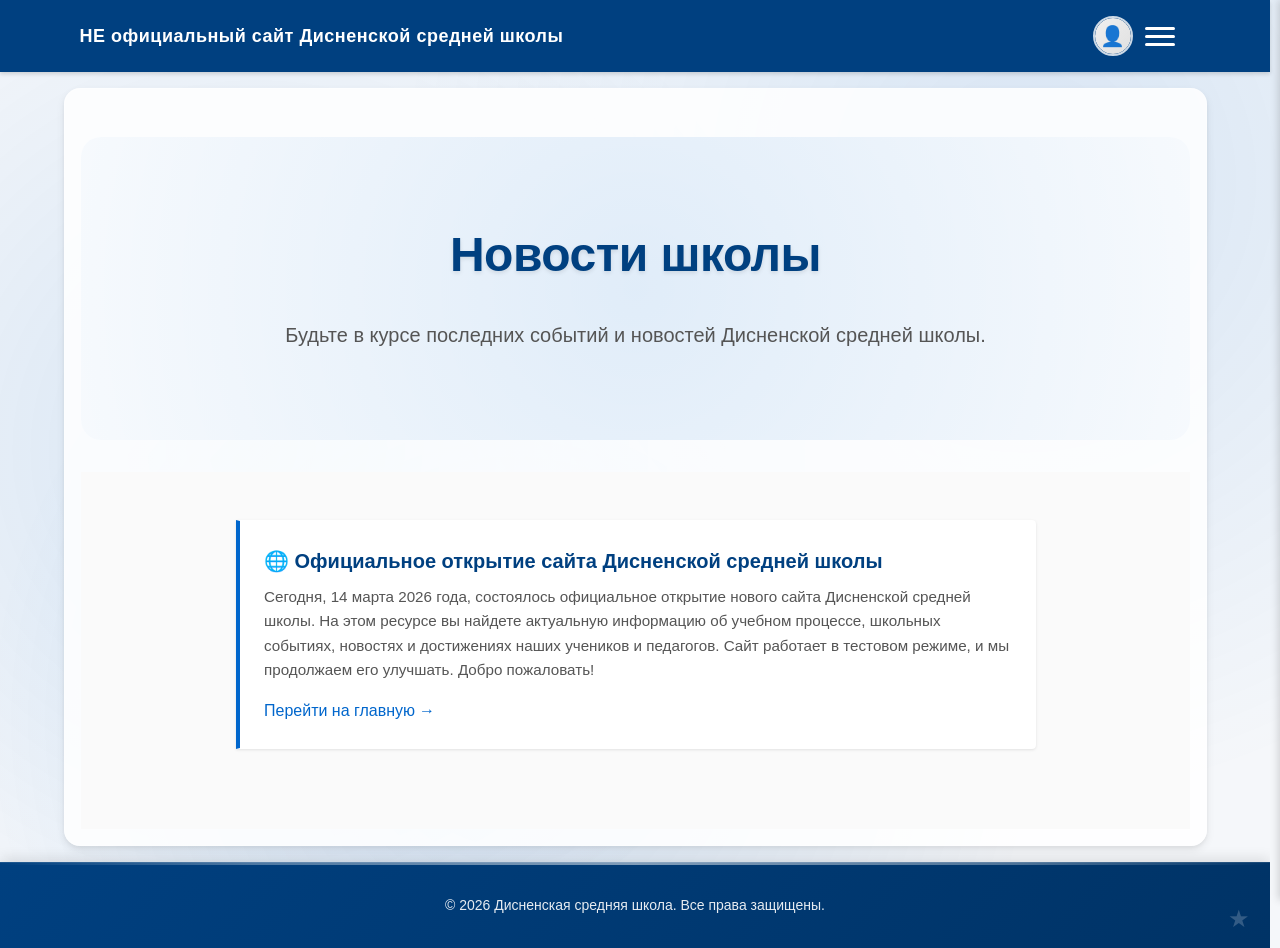
==== news.html @ 84b4fafd "Add files via upload" ====
<!DOCTYPE html>
<html lang="ru">
<head>
    <meta charset="UTF-8">
    <meta name="viewport" content="width=device-width, initial-scale=1.0">
    <title>Новости - Дисненская СШ</title>
    <link rel="stylesheet" href="style.css">
    <script>
        // Применяем тему сразу, без моргания
        (function() {
            const savedTheme = localStorage.getItem('theme') || 'light';
            if (savedTheme === 'dark') {
                document.documentElement.classList.add('dark');
            }
        })();
    </script>
</head>
<body>
    <!-- ---------- Верхняя панель ---------- -->
    <header class="top-bar">
        <div class="container">
            <span class="site-title">НЕ официальный сайт Дисненской средней школы</span>
            <div class="top-bar-right">
                <a href="profile.html" class="top-bar-avatar" id="top-bar-avatar" title="Мой профиль">
                    <div class="avatar-small" id="top-bar-avatar-img"></div>
                </a>
                <button id="menu-toggle" class="menu-toggle" aria-label="Открыть меню">
                    <span class="hamburger-line"></span>
                    <span class="hamburger-line"></span>
                    <span class="hamburger-line"></span>
                </button>
            </div>
        </div>
    </header>

    <!-- ---------- Выдвижная панель (сайдбар) ---------- -->
    <aside id="drawer" class="drawer">
        <button class="drawer-close" id="drawer-close" aria-label="Закрыть меню">&times;</button>
        <nav class="drawer-nav">
            <a href="index.html" class="drawer-link">Главная</a>
            <a href="forum.html" class="drawer-link">Форум</a>
            <a href="pride.html" class="drawer-link">Гордость</a>
            <a href="news.html" class="drawer-link">Новости</a>
            <a href="profile.html" class="drawer-link">Профиль</a>
        </nav>
        <div class="drawer-footer">
            <button id="theme-toggle-drawer" class="theme-toggle" aria-label="Переключить тему">
                <span class="theme-icon">☾</span>
            </button>
        </div>
    </aside>

    <!-- ---------- Основное содержимое ---------- -->
    <main class="container">
        <section class="hero">
            <h1>Новости школы</h1>
            <p>Будьте в курсе последних событий и новостей Дисненской средней школы.</p>
        </section>

        <section class="news">
            <div class="news-list">
                <article class="news-item">
                    <h3>🌐 Официальное открытие сайта Дисненской средней школы</h3>
                    <p>Сегодня, 14 марта 2026 года, состоялось официальное открытие нового сайта Дисненской средней школы. На этом ресурсе вы найдете актуальную информацию об учебном процессе, школьных событиях, новостях и достижениях наших учеников и педагогов. Сайт работает в тестовом режиме, и мы продолжаем его улучшать. Добро пожаловать!</p>
                    <a href="index.html" class="btn-link">Перейти на главную</a>
                </article>
            </div>
        </section>
    </main>

    <!-- ---------- Подвал ---------- -->
    <footer class="site-footer">
        <div class="container">
            <p>&copy; 2026 Дисненская средняя школа. Все права защищены.</p>
        </div>
    </footer>

    <script src="script.js"></script>
</body>
</html>
---- style.css ----
/* ==== Общий сброс и базовые стили ==== */
*,
*::before,
*::after {
    box-sizing: border-box;
    margin: 0;
    padding: 0;
}

html {
    font-size: 16px; /* 1rem = 16px */
    overflow-y: scroll;
    scrollbar-gutter: stable;
    background: #f5f7fa;
    color: #333;
    transition: background 0.4s ease, color 0.4s ease;
    scroll-behavior: smooth;
}

html.dark {
    background: #0f0f1e;
}

body {
    font-family: -apple-system, BlinkMacSystemFont, 'Segoe UI', Roboto, Oxygen, Ubuntu, sans-serif;
    line-height: 1.6;
    display: flex;
    flex-direction: column;
    min-height: 100vh;
    position: relative;
}

/* Анимированный фон с частицами (декоративный) */
body::before {
    content: '';
    position: fixed;
    top: 0;
    left: 0;
    width: 100%;
    height: 100%;
    background-image:
        radial-gradient(circle at 20% 50%, rgba(0, 102, 204, 0.12) 0%, transparent 50%),
        radial-gradient(circle at 80% 20%, rgba(0, 102, 204, 0.12) 0%, transparent 50%),
        radial-gradient(circle at 40% 80%, rgba(0, 102, 204, 0.12) 0%, transparent 50%);
    pointer-events: none;
    z-index: -1;
}

html.dark body::before {
    background-image:
        radial-gradient(circle at 20% 50%, rgba(77, 166, 255, 0.08) 0%, transparent 50%),
        radial-gradient(circle at 80% 20%, rgba(77, 166, 255, 0.08) 0%, transparent 50%),
        radial-gradient(circle at 40% 80%, rgba(77, 166, 255, 0.08) 0%, transparent 50%);
}

main.container {
    flex: 1;
}

/* ==== Контейнер для центрирования ==== */
.container {
    width: 90%;
    max-width: 1200px;
    margin: 0 auto;
    padding: 0 1rem;
}

/* Основной контейнер страницы */
main.container {
    background: rgba(255, 255, 255, 0.85);
    padding: 1rem;
    border-radius: 16px;
    margin: 1rem auto;
    box-shadow:
        0 2px 4px rgba(0, 0, 0, 0.05),
        0 4px 8px rgba(0, 0, 0, 0.08);
    transition: box-shadow 0.2s ease;
    border: 1px solid rgba(255, 255, 255, 0.2);
    will-change: transform;
    contain: layout style;
}

html.dark main.container {
    background: rgba(42, 42, 42, 0.85);
    box-shadow:
        0 2px 4px rgba(0, 0, 0, 0.2),
        0 4px 8px rgba(0, 0, 0, 0.3);
    border: 1px solid rgba(255, 255, 255, 0.05);
}

main.container:hover {
    box-shadow:
        0 4px 6px rgba(0, 0, 0, 0.08),
        0 8px 16px rgba(0, 0, 0, 0.1);
}

html.dark main.container:hover {
    box-shadow:
        0 4px 6px rgba(0, 0, 0, 0.3),
        0 8px 16px rgba(0, 0, 0, 0.4);
}

/* ==== Верхняя панель ==== */
.top-bar {
    background: linear-gradient(135deg, #004080, #004080); /* Темно‑синий градиент */
    color: #fff;
    padding: 1rem 0;
    box-shadow: 0 2px 4px rgba(0,0,0,0.15);
    position: sticky;
    top: 0;
    z-index: 1000;
}

/* Top bar stays the same in dark mode */
.dark .top-bar {
    background: linear-gradient(135deg, #004080, #004080);
}

.top-bar .container {
    display: flex;
    align-items: center;
    justify-content: space-between;
}

.site-title {
    font-size: 1.125rem; /* 18px */
    font-weight: 600;
    letter-spacing: 0.5px;
    transition: color 0.4s ease;
}

.top-bar-right {
    display: flex;
    align-items: center;
    gap: 0.75rem;
}

.top-bar-avatar {
    display: block;
    width: 40px;
    height: 40px;
    border-radius: 50%;
    overflow: hidden;
    border: 2px solid rgba(255, 255, 255, 0.8);
    transition: transform 0.2s ease, box-shadow 0.2s ease;
    cursor: pointer;
    text-decoration: none;
}

.top-bar-avatar:hover {
    transform: scale(1.05);
    box-shadow: 0 2px 8px rgba(0, 0, 0, 0.2);
}

.avatar-small {
    width: 100%;
    height: 100%;
    display: flex;
    align-items: center;
    justify-content: center;
    background: rgba(255, 255, 255, 0.9);
    border-radius: 50%;
    overflow: hidden;
}

.avatar-small img {
    width: 100%;
    height: 100%;
    object-fit: cover;
}

.avatar-small .no-avatar {
    width: 100%;
    height: 100%;
    display: flex;
    align-items: center;
    justify-content: center;
    background: linear-gradient(135deg, #f0f0f0, #e0e0e0);
    color: #666;
    font-size: 1.25rem;
    font-weight: 300;
}

html.dark .top-bar-avatar {
    border-color: rgba(255, 255, 255, 0.6);
}

html.dark .avatar-small {
    background: rgba(60, 60, 60, 0.9);
}

html.dark .avatar-small .no-avatar {
    background: linear-gradient(135deg, #3a3a3a, #2a2a2a);
    color: #aaa;
}

/* ==== Кнопка-гамбургер для открытия меню ==== */
.menu-toggle {
    display: flex;
    flex-direction: column;
    justify-content: space-around;
    width: 30px;
    height: 24px;
    background: transparent;
    border: none;
    cursor: pointer;
    padding: 0;
    z-index: 1001;
    margin-right: 1rem;
}

.hamburger-line {
    width: 100%;
    height: 3px;
    background-color: #fff;
    border-radius: 2px;
    transition: background-color 0.2s ease;
}

/* Убрана анимация превращения гамбургера в крестик */

/* ==== Выдвижная панель (сайдбар) ==== */
.drawer {
    position: fixed;
    top: 0;
    right: -280px; /* Скрыта за экраном */
    width: 280px;
    height: 100vh;
    background: #fff;
    box-shadow: -2px 0 8px rgba(0, 0, 0, 0.15);
    z-index: 2000;
    transition: right 0.3s ease-in-out;
    padding-top: 60px; /* Отступ от верхней панели */
    display: flex;
    flex-direction: column;
}

.drawer.open {
    right: 0; /* Показываем панель */
}

/* Кнопка закрытия сайдбара */
.drawer-close {
    position: absolute;
    top: 1rem;
    right: 1rem;
    left: auto;
    background: none;
    border: none;
    font-size: 1.5rem;
    color: #666;
    cursor: pointer;
    width: 36px;
    height: 36px;
    display: flex;
    align-items: center;
    justify-content: center;
    border-radius: 50%;
    transition: background-color 0.2s ease, color 0.2s ease;
    z-index: 10;
}

.drawer-close:hover {
    background-color: #f0f0f0;
    color: #333;
}

html.dark .drawer-close {
    color: #aaa;
}

html.dark .drawer-close:hover {
    background-color: #333;
    color: #fff;
}

/* Темная тема для панели */
html.dark .drawer {
    background: #2a2a2a;
    box-shadow: -2px 0 8px rgba(0, 0, 0, 0.4);
}

.drawer-nav {
    display: flex;
    flex-direction: column;
    padding: 1rem 0;
    flex: 1; /* Занимает доступное пространство */
}

.drawer-footer {
    padding: 1rem 1.5rem;
    border-top: 1px solid #eee;
    display: flex;
    justify-content: center;
}

html.dark .drawer-footer {
    border-top-color: #3a3a3a;
}

.drawer-link {
    display: block;
    padding: 1rem 1.5rem;
    color: #004080;
    text-decoration: none;
    font-size: 1.125rem;
    font-weight: 500;
    transition: background-color 0.2s ease;
    border-left: 4px solid transparent;
}

html.dark .drawer-link {
    color: #e0e0e0;
}

.drawer-link:hover {
    background-color: #f0f0f0;
    border-left-color: #0066cc;
}

html.dark .drawer-link {
    color: #e0e0e0;
}

html.dark .drawer-link:hover {
    background-color: #333;
}

/* Затемнение фона при открытом меню */
.drawer-overlay {
    position: fixed;
    top: 0;
    left: 0;
    width: 100%;
    height: 100%;
    background: rgba(0, 0, 0, 0.5);
    z-index: 1500;
    opacity: 0;
    visibility: hidden;
    transition: opacity 0.3s ease, visibility 0.3s ease;
}

.drawer-overlay.active {
    opacity: 1;
    visibility: visible;
}

/* ==== Кнопка переключения темы ==== */
.theme-toggle {
    border-radius: 50%;
    width: 40px;
    height: 40px;
    display: flex;
    align-items: center;
    justify-content: center;
    cursor: pointer;
    transition: transform 0.2s ease;
    padding: 0;
    font-size: 18px;
    border: 2px solid #004080;
    background: #fff;
    color: #004080;
}

.theme-toggle:hover {
    background: #e6f0ff;
    transform: scale(1.02);
}

html.dark .theme-toggle {
    border-color: #004080;
    background: #2a2a2a;
    color: #e0e0e0;
}

html.dark .theme-toggle:hover {
    background: #333;
}

/* ==== Кнопка для темной/светлой темы ==== */
.theme-icon {
    color: #888; /* Более нейтральный серый для иконок */
}

.top-bar {
    background: linear-gradient(135deg, #004080, #004080);
}


.site-title {
    color: #fff;
}

html.dark .site-title {
    color: #e0e0e0;
}

/* Стили для темной темы */
html.dark {
    background-color: #1a1a1a; /* Тёмный фон */
    color: #f0f0f0; /* Светлый текст */
}

html.dark .hero,
html.dark .pride,
html.dark .news {
    background: #2a2a2a; /* Немного светлее для плавности */
    color: #e8e8e8;
}

html.dark .hero h1,
html.dark .pride h2,
html.dark .news h2,
html.dark .card-content h3 {
    color: #f0f0f0;
}

html.dark .hero p,
html.dark .description,
html.dark .modal-body p,
html.dark .news-item p {
    color: #c0c0c0;
}

html.dark .card {
    background: #2a2a2a; /* Согласовано с другими элементами */
    box-shadow: 0 4px 6px rgba(0, 0, 0, 0.3);
}

html.dark .card-content .role {
    color: #e0e0e0;
}

html.dark .modal-content {
    background: #2a2a2a;
}

html.dark .modal-header {
    border-bottom: 1px solid #3a3a3a;
}

html.dark .modal-header h3 {
    color: #e0e0e0;
}

html.dark .close-btn {
    background: #2a2a2a;
    border: 1px solid #3a3a3a;
    color: #b0b0b0;
}

html.dark .close-btn:hover {
    background: #333;
    color: #e0e0e0;
}

html.dark .news-item {
    background: #2a2a2a;
    border-left: 4px solid #0066cc;
    box-shadow: 0 1px 3px rgba(0, 0, 0, 0.3);
}

html.dark .news-item h3 {
    color: #e0e0e0;
}

/* Если захотите добавить иконки справа — они будут выравниваться автоматически */
.top-bar .social-icons {
    display: flex;
    gap: 1rem;
}
.top-bar .social-icons a {
    color: #fff;
    font-size: 1.25rem;
    transition: color 0.2s;
}
.top-bar .social-icons a:hover {
    color: #ffdd57;
}

/* ==== Геро‑секция ==== */
.hero {
    text-align: center;
    padding: 5rem 0 3rem;
    background: #fff;
    border-radius: 20px;
    margin: 2rem auto;
    position: relative;
    overflow: hidden;
    transition: box-shadow 0.2s ease;
    contain: layout style;
}

html.dark .hero {
    background: #2a2a2a;
}

.hero::before {
    content: '';
    position: absolute;
    top: -50%;
    left: -50%;
    width: 200%;
    height: 200%;
    background: radial-gradient(circle, rgba(0, 102, 204, 0.12) 0%, transparent 70%);
    pointer-events: none;
}

.hero-content {
    position: relative;
    z-index: 2;
}

.hero-decoration {
    position: absolute;
    top: 0;
    left: 0;
    width: 100%;
    height: 100%;
    pointer-events: none;
    z-index: 1;
}

.decoration-circle {
    position: absolute;
    border-radius: 50%;
    background: linear-gradient(135deg, rgba(0, 102, 204, 0.25), rgba(0, 102, 204, 0.15));
}

.circle-1 {
    width: 80px;
    height: 80px;
    top: 10%;
    left: 10%;
}

.circle-2 {
    width: 120px;
    height: 120px;
    top: 60%;
    right: 15%;
}

.circle-3 {
    width: 60px;
    height: 60px;
    bottom: 20%;
    left: 20%;
}

.hero-buttons {
    display: flex;
    gap: 1rem;
    justify-content: center;
    flex-wrap: wrap;
    margin-top: 2rem;
    position: relative;
    z-index: 2;
}

.hero h1 {
    font-size: 3rem;
    margin-bottom: 1.5rem;
    color: #004080;
    position: relative;
    z-index: 1;
    font-weight: 700;
    letter-spacing: -0.5px;
    text-shadow: 0 2px 4px rgba(0, 0, 0, 0.1);
}

html.dark .hero h1 {
    color: #4da6ff;
    text-shadow: 0 2px 8px rgba(77, 166, 255, 0.3);
}

.hero p {
    font-size: 1.25rem;
    margin-bottom: 2.5rem;
    max-width: 900px;
    margin-left: auto;
    margin-right: auto;
    color: #555;
    position: relative;
    z-index: 1;
    line-height: 1.7;
}

html.dark .hero p {
    color: #c0c0c0;
}

.hero .btn-primary {
    position: relative;
    z-index: 1;
    padding: 1rem 2.5rem;
    font-size: 1.125rem;
    border-radius: 50px;
    background: linear-gradient(135deg, #0066cc 0%, #004080 100%);
    box-shadow: 0 4px 15px rgba(0, 102, 204, 0.4);
    transition: transform 0.2s ease, box-shadow 0.2s ease;
}

.hero .btn-primary:hover {
    transform: translateY(-3px) scale(1.05);
    box-shadow: 0 8px 25px rgba(0, 102, 204, 0.5);
}

/* Базовый стиль кнопок */
.btn {
    display: inline-block;
    padding: 0.75rem 1.5rem;
    border-radius: 4px;
    text-decoration: none;
    font-weight: 600;
    transition: background 0.3s, transform 0.2s, opacity 0.3s;
    border: none;
    cursor: pointer;
    font-family: inherit;
    font-size: 1rem;
    text-align: center;
    line-height: 1.2;
}

.btn:disabled {
    opacity: 0.5;
    cursor: not-allowed;
    transform: none !important;
}

.btn-primary {
    background: linear-gradient(135deg, #0066cc 0%, #0052a3 100%);
    color: #fff;
    border: none;
    padding: 0.75rem 1.5rem;
    border-radius: 8px;
    font-weight: 600;
    cursor: pointer;
    transition: transform 0.2s ease, box-shadow 0.2s ease;
    font-family: inherit;
    font-size: 1rem;
    text-align: center;
    line-height: 1.2;
    position: relative;
    overflow: hidden;
    box-shadow:
        0 2px 4px rgba(0, 102, 204, 0.2),
        inset 0 1px 0 rgba(255, 255, 255, 0.1);
}

.btn-primary::before {
    content: '';
    position: absolute;
    top: 0;
    left: -100%;
    width: 100%;
    height: 100%;
    background: linear-gradient(90deg, transparent, rgba(255, 255, 255, 0.2), transparent);
    transition: left 0.5s ease;
}

.btn-primary:hover::before {
    left: 100%;
}

.btn-primary:hover {
    background: linear-gradient(135deg, #0077ee 0%, #0066cc 100%);
    transform: translateY(-2px);
    box-shadow:
        0 4px 8px rgba(0, 102, 204, 0.25),
        inset 0 1px 0 rgba(255, 255, 255, 0.15);
}

.btn-primary:active {
    transform: translateY(0);
    box-shadow:
        0 1px 2px rgba(0, 102, 204, 0.2),
        inset 0 1px 0 rgba(255, 255, 255, 0.1);
}

.btn-secondary {
    background: linear-gradient(135deg, #6c757d 0%, #545b62 100%);
    color: #fff;
    border: none;
    padding: 0.75rem 1.5rem;
    border-radius: 8px;
    font-weight: 600;
    cursor: pointer;
    transition: transform 0.2s ease, box-shadow 0.2s ease;
    font-family: inherit;
    font-size: 1rem;
    text-align: center;
    line-height: 1.2;
    position: relative;
    overflow: hidden;
    box-shadow:
        0 2px 4px rgba(108, 117, 125, 0.2),
        inset 0 1px 0 rgba(255, 255, 255, 0.1);
}

.btn-secondary::before {
    content: '';
    position: absolute;
    top: 0;
    left: -100%;
    width: 100%;
    height: 100%;
    background: linear-gradient(90deg, transparent, rgba(255, 255, 255, 0.15), transparent);
    transition: left 0.5s ease;
}

.btn-secondary:hover::before {
    left: 100%;
}

.btn-secondary:hover {
    background: linear-gradient(135deg, #7d858a 0%, #6c757d 100%);
    transform: translateY(-2px);
    box-shadow:
        0 4px 8px rgba(108, 117, 125, 0.25),
        inset 0 1px 0 rgba(255, 255, 255, 0.15);
}

.btn-secondary:active {
    transform: translateY(0);
}

.btn-danger {
    background: linear-gradient(135deg, #dc3545 0%, #c82333 100%);
    color: #fff;
    border: none;
    padding: 0.75rem 1.5rem;
    border-radius: 8px;
    font-weight: 600;
    cursor: pointer;
    transition: transform 0.2s ease, box-shadow 0.2s ease;
    font-family: inherit;
    font-size: 1rem;
    text-align: center;
    line-height: 1.2;
    position: relative;
    overflow: hidden;
    box-shadow:
        0 2px 4px rgba(220, 53, 69, 0.2),
        inset 0 1px 0 rgba(255, 255, 255, 0.1);
}

.btn-danger::before {
    content: '';
    position: absolute;
    top: 0;
    left: -100%;
    width: 100%;
    height: 100%;
    background: linear-gradient(90deg, transparent, rgba(255, 255, 255, 0.15), transparent);
    transition: left 0.5s ease;
}

.btn-danger:hover::before {
    left: 100%;
}

.btn-danger:hover {
    background: linear-gradient(135deg, #e4606d 0%, #dc3545 100%);
    transform: translateY(-2px);
    box-shadow:
        0 4px 8px rgba(220, 53, 69, 0.25),
        inset 0 1px 0 rgba(255, 255, 255, 0.15);
}

.btn-danger:active {
    transform: translateY(0);
}

/* Темная тема для кнопок */
html.dark .btn-primary {
    background: #0066cc;
}

html.dark .btn-primary:hover {
    background: #004080;
}



/* ==== Раздел Гордость школы ==== */
.pride {
    padding: 3rem 0;
    background: #fff;
    transition: background-color 0.4s ease, color 0.4s ease;
}

.pride h2 {
    text-align: center;
    margin-bottom: 2rem;
    color: #004080;
    font-size: 1.875rem;
}

html.dark .pride h2 {
    color: #e0e0e0;
}

/* ==== Карточки ==== */
.cards-grid {
    display: grid;
    grid-template-columns: repeat(auto-fit, minmax(300px, 1fr));
    gap: 2rem;
    margin-bottom: 2rem;
}

.card {
    background: rgba(255, 255, 255, 0.9);
    border-radius: 16px;
    overflow: hidden;
    box-shadow:
        0 2px 4px rgba(0, 0, 0, 0.05),
        0 4px 8px rgba(0, 0, 0, 0.08);
    transition: transform 0.15s ease, box-shadow 0.15s ease;
    cursor: pointer;
    max-width: 400px;
    width: 100%;
    margin: 0 auto;
    position: relative;
    border: 1px solid rgba(255, 255, 255, 0.3);
    contain: layout style;
    will-change: transform;
}

html.dark .card {
    background: rgba(42, 42, 42, 0.9);
    box-shadow:
        0 2px 4px rgba(0, 0, 0, 0.2),
        0 4px 8px rgba(0, 0, 0, 0.3);
    border: 1px solid rgba(255, 255, 255, 0.05);
}

.card:hover {
    transform: translateY(-2px);
    box-shadow:
        0 4px 8px rgba(0, 0, 0, 0.08),
        0 8px 16px rgba(0, 0, 0, 0.1);
}

html.dark .card:hover {
    box-shadow:
        0 4px 8px rgba(0, 0, 0, 0.3),
        0 8px 16px rgba(0, 0, 0, 0.4);
}

.card::after {
    content: '';
    position: absolute;
    top: 0;
    left: -100%;
    width: 100%;
    height: 100%;
    background: linear-gradient(90deg, transparent, rgba(255, 255, 255, 0.15), transparent);
    transition: left 0.4s ease;
}

.card:hover::after {
    left: 100%;
}

html.dark .card::after {
    background: linear-gradient(90deg, transparent, rgba(255, 255, 255, 0.03), transparent);
}

.card-image {
    height: 220px;
    overflow: hidden;
    position: relative;
}

.card-image::after {
    content: '';
    position: absolute;
    bottom: 0;
    left: 0;
    width: 100%;
    height: 50%;
    background: linear-gradient(to top, rgba(0, 0, 0, 0.3), transparent);
    opacity: 0;
    transition: opacity 0.3s ease;
}

.card:hover .card-image::after {
    opacity: 1;
}

.card-image img {
    width: 100%;
    height: 100%;
    object-fit: cover;
    transition: transform 0.3s ease;
}

.card:hover .card-image img {
    transform: scale(1.05);
}

.card-content {
    padding: 1.5rem;
    position: relative;
}

.card-content h3 {
    margin-bottom: 0.75rem;
    color: #004080;
    font-size: 1.375rem;
    font-weight: 700;
    transition: color 0.3s ease;
}

html.dark .card-content h3 {
    color: #4da6ff;
}

.card:hover .card-content h3 {
    color: #0066cc;
}

html.dark .card:hover .card-content h3 {
    color: #66b3ff;
}

.role {
    color: #0066cc;
    font-weight: 600;
    margin-bottom: 0.75rem;
    font-size: 0.95rem;
    text-transform: uppercase;
    letter-spacing: 0.5px;
    transition: transform 0.2s ease;
}

html.dark .role {
    color: #4da6ff;
}

.card:hover .role {
    transform: translateX(5px);
}

.description {
    color: #555;
    margin-bottom: 1.25rem;
    line-height: 1.6;
    font-size: 0.95rem;
}

html.dark .description {
    color: #bbb;
}

.btn-card {
    background: linear-gradient(135deg, #0066cc 0%, #0052a3 100%);
    color: #fff;
    border: none;
    padding: 0.625rem 1.25rem;
    border-radius: 8px;
    font-weight: 600;
    cursor: pointer;
    transition: transform 0.2s ease, box-shadow 0.2s ease;
    font-size: 0.9rem;
    position: relative;
    overflow: hidden;
    box-shadow: 0 2px 4px rgba(0, 102, 204, 0.2);
}

.btn-card:hover {
    background: linear-gradient(135deg, #0077ee 0%, #0066cc 100%);
    transform: translateY(-1px);
    box-shadow: 0 3px 6px rgba(0, 102, 204, 0.25);
}

.btn-card:active {
    transform: translateY(0);
}

/* Центрирование карточек в разделе Гордость */
.pride .cards-grid {
    display: flex;
    justify-content: center;
    align-items: flex-start;
    gap: 2rem;
    flex-wrap: wrap;
}

.role {
    color: #0066cc;
    font-weight: 600;
    margin-bottom: 0.5rem;
}

html.dark .role {
    color: #e0e0e0;
}

.description {
    color: #555;
    margin-bottom: 1rem;
    line-height: 1.5;
}

.btn-card {
    background: #0066cc;
    color: #fff;
    border: none;
    padding: 0.5rem 1rem;
    border-radius: 4px;
    font-weight: 600;
    cursor: pointer;
    transition: background 0.3s;
}

.btn-card:hover {
    background: #004080;
}

/* ==== Модальное окно ==== */
.modal {
    display: none;
    position: fixed;
    top: 0;
    left: 0;
    width: 100%;
    height: 100%;
    background: rgba(0,0,0,0.8);
    z-index: 2000;
    align-items: center;
    justify-content: center;
    padding: 1rem;
    box-sizing: border-box;
    opacity: 0;
    animation: fadeIn 0.3s ease forwards;
}

.modal-content {
    background: #fff;
    border-radius: 12px;
    max-width: 600px;
    width: 100%;
    max-height: 80vh;
    overflow-y: auto;
    transition: background-color 0.4s ease, transform 0.3s ease, opacity 0.3s ease;
    transform: scale(0.9);
    opacity: 0;
}

.modal.show .modal-content {
    transform: scale(1);
    opacity: 1;
}

@keyframes fadeIn {
    from { opacity: 0; }
    to { opacity: 1; }
}

.modal-header {
    padding: 1.5rem;
    border-bottom: 1px solid #eee;
    position: relative;
}

.modal-header h3 {
    color: #004080;
    margin-bottom: 0.5rem;
}

html.dark .modal-header h3 {
    color: #e0e0e0;
}

.modal-body {
    padding: 1.5rem;
}

.modal-body img {
    width: 100%;
    height: 250px;
    object-fit: cover;
    border-radius: 8px;
    margin-bottom: 1rem;
}

.modal-body p {
    color: #555;
    line-height: 1.6;
    margin-bottom: 1rem;
}

.close-btn {
    position: absolute;
    top: 1.5rem;
    right: 1.5rem;
    background: #fff;
    border: 1px solid #c5c5c5;
    color: #575757;
    padding: 0.4rem 0.7rem;
    border-radius: 16px;
    cursor: pointer;
    transition: background-color 0.2s ease, color 0.2s ease;
    margin-top: 0;
}

.close-btn:hover {
    background: #f9f9f9;
    color: #004080;
}

html.dark .close-btn:hover {
    color: #e0e0e0;
}

/* ==== Новости (если понадобится) ==== */
.news {
    padding: 3rem 0;
    background: #fafafa;
    transition: background-color 0.4s ease, color 0.4s ease;
}

.news h2 {
    text-align: center;
    margin-bottom: 2rem;
    color: #004080;
    font-size: 1.875rem;
}

html.dark .news h2 {
    color: #e0e0e0;
}

.news-item {
    background: rgba(255, 255, 255, 0.85);
    border-left: 4px solid #0066cc;
    margin-bottom: 2rem;
    padding: 1.5rem;
    border-radius: 0 12px 12px 0;
    box-shadow:
        0 2px 4px rgba(0, 0, 0, 0.05),
        0 4px 8px rgba(0, 0, 0, 0.08);
    transition: transform 0.15s ease, box-shadow 0.15s ease;
    position: relative;
    overflow: hidden;
    border: 1px solid rgba(255, 255, 255, 0.3);
    contain: layout style;
}

html.dark .news-item {
    background: rgba(42, 42, 42, 0.85);
    border-left-color: #4da6ff;
    box-shadow:
        0 2px 4px rgba(0, 0, 0, 0.2),
        0 4px 8px rgba(0, 0, 0, 0.3);
    border: 1px solid rgba(255, 255, 255, 0.05);
}

.news-item::before {
    content: '';
    position: absolute;
    top: 0;
    left: -100%;
    width: 100%;
    height: 100%;
    background: linear-gradient(90deg, transparent, rgba(0, 102, 204, 0.05), transparent);
    transition: left 0.6s ease;
}

.news-item:hover::before {
    left: 100%;
}

.news-item:hover {
    transform: translateX(2px);
    box-shadow:
        0 4px 8px rgba(0, 0, 0, 0.08),
        0 8px 16px rgba(0, 0, 0, 0.1),
        inset 0 1px 0 rgba(255, 255, 255, 0.8);
}

html.dark .news-item:hover {
    box-shadow:
        0 4px 8px rgba(0, 0, 0, 0.4),
        0 12px 24px rgba(0, 0, 0, 0.6),
        inset 0 1px 0 rgba(255, 255, 255, 0.1);
}

.news-item h3 {
    margin-bottom: 0.75rem;
    font-size: 1.375rem;
    color: #004080;
    font-weight: 700;
    transition: color 0.3s ease;
}

html.dark .news-item h3 {
    color: #4da6ff;
}

.news-item:hover h3 {
    color: #0066cc;
}

html.dark .news-item:hover h3 {
    color: #66b3ff;
}

.news-item p {
    margin-bottom: 1.25rem;
    color: #555;
    line-height: 1.7;
    font-size: 0.95rem;
}

html.dark .news-item p {
    color: #bbb;
}

.btn-link {
    color: #0066cc;
    text-decoration: none;
    font-weight: 600;
    display: inline-flex;
    align-items: center;
    gap: 0.25rem;
    transition: color 0.2s ease;
    position: relative;
}

.btn-link::after {
    content: '→';
    transition: transform 0.3s ease;
}

.btn-link:hover::after {
    transform: translateX(3px);
}

.btn-link:hover {
    color: #004080;
    text-decoration: none;
}

html.dark .btn-link {
    color: #4da6ff;
}

html.dark .btn-link:hover {
    color: #66b3ff;
}

.btn-link {
    color: #0066cc;
    text-decoration: none;
    font-weight: 500;
}

.btn-link:hover {
    text-decoration: underline;
}

html.dark .btn-link {
    color: #e0e0e0;
}

/* ==== Секция Новости ==== */
.news-list {
    max-width: 800px;
    margin: 0 auto;
}

.news-item {
    margin-bottom: 2rem;
    padding: 1.5rem;
    background: #fff;
    border-left: 4px solid #0066cc;
    border-radius: 0 4px 4px 0;
    box-shadow: 0 1px 3px rgba(0,0,0,0.1);
    transition: background-color 0.4s ease, color 0.4s ease, border-left-color 0.4s ease, box-shadow 0.4s ease;
}

.news-item h3 {
    margin-bottom: 0.5rem;
    font-size: 1.25rem;
    color: #004080;
}

.news-item p {
    margin-bottom: 1rem;
    color: #555;
    line-height: 1.6;
}

.news-item .btn-link {
    color: #0066cc;
    text-decoration: none;
    font-weight: 500;
}

.news-item .btn-link:hover {
    text-decoration: underline;
}

html.dark .news-item {
    background: #2a2a2a;
    border-left-color: #e0e0e0;
    box-shadow: 0 1px 3px rgba(0, 0, 0, 0.3);
}

html.dark .news-item h3 {
    color: #e0e0e0;
}

html.dark .news-item p {
    color: #b0b0b0;
}

html.dark .news-item .btn-link {
    color: #e0e0e0;
}

/* ==== Секция Форум ==== */
.forum {
    padding: 3rem 0;
    background: #fff;
    transition: background-color 0.4s ease, color 0.4s ease;
}

.forum h2 {
    text-align: center;
    margin-bottom: 2rem;
    color: #004080;
    font-size: 1.875rem;
}

html.dark .forum h2 {
    color: #e0e0e0;
}

.forum p {
    text-align: center;
    color: #555;
    font-size: 1.125rem;
    max-width: 600px;
    margin: 0 auto;
}

html.dark .forum {
    background: #2a2a2a;
}

html.dark .forum h2 {
    color: #e0e0e0;
}

html.dark .forum p {
    color: #c0c0c0;
}

/* ==== Приветствие ==== */
.greeting {
    text-align: center;
    padding: 0.5rem 0;
    margin: 0 0 4px 0; /* 4px отступ снизу от футера - чуть выше */
    transition: background-color 0.4s ease, color 0.4s ease;
}

.greeting p {
    font-size: 0.875rem; /* Меньший размер текста */
    color: #004080;
    font-weight: 500;
}

html.dark .greeting p {
    color: #e0e0e0;
}

html.dark .greeting p {
    color: #e0e0e0;
}

/* ==== Подвал ==== */
.site-footer {
    background: linear-gradient(135deg, #004080 0%, #003366 100%);
    color: #fff;
    text-align: center;
    padding: 2rem 0;
    font-size: 0.875rem;
    margin-top: auto;
    position: relative;
    overflow: hidden;
    box-shadow:
        0 -4px 12px rgba(0, 0, 0, 0.1),
        inset 0 1px 0 rgba(255, 255, 255, 0.1);
}

.site-footer::before {
    content: '';
    position: absolute;
    top: 0;
    left: 0;
    width: 100%;
    height: 3px;
    background: linear-gradient(90deg,
        transparent 0%,
        rgba(255, 255, 255, 0.3) 20%,
        rgba(255, 255, 255, 0.5) 50%,
        rgba(255, 255, 255, 0.3) 80%,
        transparent 100%);
}

.site-footer p {
    position: relative;
    z-index: 1;
    opacity: 0.9;
    transition: opacity 0.3s ease;
}

.site-footer:hover p {
    opacity: 1;
}

/* Декоративные элементы в футере */
.site-footer::after {
    content: '★';
    position: absolute;
    bottom: 10px;
    right: 20px;
    font-size: 1.5rem;
    color: rgba(255, 255, 255, 0.2);
}

/* ==== Адаптивность ==== */
@media (max-width: 768px) {
    .container {
        width: 95%;
        padding: 0 0.75rem;
    }
    
    .top-bar .container {
        flex-direction: column;
        gap: 0.5rem;
        text-align: center;
    }
    
    .hero {
        padding: 3rem 0 2rem;
        margin: 1rem auto;
    }
    
    .hero h1 {
        font-size: 2rem;
    }
    
    .hero p {
        font-size: 1rem;
        padding: 0 1rem;
    }
    
    .hero-buttons {
        flex-direction: column;
        align-items: center;
    }
    
    .hero-buttons .btn {
        width: 100%;
        max-width: 250px;
    }
    
    .cards-grid {
        grid-template-columns: 1fr;
        gap: 1.5rem;
    }
    
    .profile-container {
        grid-template-columns: 1fr;
        gap: 2rem;
        padding: 1.5rem;
    }
    
    .avatar-preview {
        width: 150px;
        height: 150px;
    }
    
    .chat-container {
        grid-template-columns: 1fr;
        height: auto;
        min-height: 500px;
    }
    
    .chat-sidebar {
        display: none;
    }
    
    .message {
        max-width: 95%;
    }
    
    .modal-content {
        max-width: 95%;
        margin: 0 1rem;
        padding: 1.5rem;
    }
}

@media (max-width: 480px) {
    .hero h1 {
        font-size: 1.75rem;
    }
    
    .hero p {
        font-size: 0.9rem;
    }
    
    .profile-header h1 {
        font-size: 1.75rem;
    }
    
    .form-group input[type="text"],
    .form-group input[type="email"],
    .form-group textarea {
        padding: 0.75rem 1rem;
        font-size: 0.95rem;
    }
    
    .btn-primary {
        padding: 0.625rem 1.25rem;
        font-size: 0.95rem;
    }
    
    .chat-header h2 {
        font-size: 1rem;
    }
    
    .chat-subtitle {
        display: none;
    }
    
    .message-input-wrapper {
        flex-direction: column;
    }
    
    #send-button {
        width: 100%;
        margin-top: 0.5rem;
    }
}

/* Улучшения доступности */
:focus-visible {
    outline: 3px solid #0066cc;
    outline-offset: 2px;
}

html.dark :focus-visible {
    outline-color: #4da6ff;
}

/* Снижение анимаций для пользователей с предпочтением */
@media (prefers-reduced-motion: reduce) {
    *,
    *::before,
    *::after {
        animation-duration: 0.01ms !important;
        animation-iteration-count: 1 !important;
        transition-duration: 0.01ms !important;
    }
}

/* Оптимизация для слабых устройств */
@media (prefers-reduced-data: reduce), (prefers-reduced-transparency: reduce) {
    /* Отключаем размытие и сложные эффекты */
    *,
    *::before,
    *::after {
        backdrop-filter: none !important;
        filter: none !important;
    }
    
    /* Упрощаем тени */
    .card,
    .news-item,
    .message-bubble,
    .modal-content,
    .user-profile-content,
    main.container,
    .chat-container {
        box-shadow: 0 1px 3px rgba(0, 0, 0, 0.1) !important;
    }
    
    /* Отключаем сложные градиенты */
    .hero,
    .btn-primary,
    .btn-secondary,
    .btn-danger {
        background: #0066cc !important;
        background-image: none !important;
    }
    
    html.dark .hero,
    html.dark .btn-primary,
    html.dark .btn-secondary,
    html.dark .btn-danger {
        background: #0066cc !important;
    }
    
    /* Упрощаем анимации */
    .card,
    .card-image img,
    .message-avatar,
    .btn,
    .drawer,
    .modal {
        transition: none !important;
        animation: none !important;
    }
    
    /* Отключаем декоративные элементы */
    body::before,
    .hero::before,
    .card::after,
    .news-item::before {
        display: none !important;
    }
    
    /* Упрощаем скроллбар */
    ::-webkit-scrollbar {
        width: 8px;
        height: 8px;
    }
    
    ::-webkit-scrollbar-thumb {
        background: rgba(0, 102, 204, 0.3) !important;
    }
}

/* Дополнительные оптимизации для мобильных устройств */
@media (max-width: 768px) {
    /* Уменьшаем использование box-shadow на мобильных */
    .card,
    .news-item,
    .message-bubble {
        box-shadow: 0 1px 2px rgba(0, 0, 0, 0.08);
    }
    
    /* Упрощаем градиенты */
    .hero {
        background: #fff;
    }
    
    html.dark .hero {
        background: #2a2a2a;
    }
    
    /* Отключаем некоторые анимации на слабых мобильных */
    .card:hover,
    .news-item:hover,
    .message-avatar:hover {
        transform: none !important;
    }
}

/* Плавная прокрутка для якорей */
html {
    scroll-behavior: smooth;
}

/* Стили для скроллбара */
::-webkit-scrollbar {
    width: 10px;
    height: 10px;
}

::-webkit-scrollbar-track {
    background: rgba(0, 0, 0, 0.05);
    border-radius: 5px;
}

::-webkit-scrollbar-thumb {
    background: rgba(0, 102, 204, 0.4);
    border-radius: 5px;
    transition: background 0.3s ease;
}

::-webkit-scrollbar-thumb:hover {
    background: rgba(0, 102, 204, 0.6);
}

html.dark ::-webkit-scrollbar-track {
    background: rgba(255, 255, 255, 0.05);
}

html.dark ::-webkit-scrollbar-thumb {
    background: rgba(77, 166, 255, 0.4);
}

html.dark ::-webkit-scrollbar-thumb:hover {
    background: rgba(77, 166, 255, 0.6);
}

/* Микро-взаимодействия для всех интерактивных элементов */
a, button, .card, .news-item, .message-avatar {
    transition: transform 0.2s ease, box-shadow 0.2s ease;
}

/* Эффект нажатия для всех кнопок */
button:active,
.btn:active {
    transform: scale(0.98);
}

/* Стили для placeholder */
::placeholder {
    opacity: 0.6;
    transition: opacity 0.3s ease;
}

:focus::placeholder {
    opacity: 0.4;
}

/* ==== Страница профиля ==== */
.profile-section {
    padding: 1.5rem 0;
}

.profile-header {
    text-align: center;
    margin-bottom: 1.5rem;
}

.profile-header h1 {
    font-size: 1.875rem;
    margin-bottom: 0.4rem;
    color: #004080;
    font-weight: 700;
}

html.dark .profile-header h1 {
    color: #4da6ff;
}

.profile-subtitle {
    font-size: 1rem;
    color: #666;
    margin-top: 0.4rem;
}

html.dark .profile-subtitle {
    color: #bbb;
}


/* Сообщение об успешном сохранении - компактное */
.save-message {
    padding: 0.75rem 1rem;
    border-radius: 10px;
    margin-bottom: 1rem;
    text-align: center;
    font-weight: 500;
    font-size: 0.9375rem;
    transition: opacity 0.2s ease, transform 0.2s ease;
    box-shadow: 0 2px 4px rgba(0, 0, 0, 0.05);
}

.save-message.success {
    background: linear-gradient(135deg, #d4edda 0%, #c3e6cb 100%);
    color: #155724;
    border: 1px solid #c3e6cb;
    box-shadow: 0 4px 8px rgba(40, 167, 69, 0.1);
}

.save-message.error {
    background: linear-gradient(135deg, #f8d7da 0%, #f5c6cb 100%);
    color: #721c24;
    border: 1px solid #f5c6cb;
    box-shadow: 0 4px 8px rgba(220, 53, 69, 0.1);
}

.save-message.hidden {
    display: none;
}

html.dark .save-message.success {
    background: linear-gradient(135deg, #1e4620 0%, #2d6931 100%);
    color: #a3d9a5;
    border-color: #2d6931;
    box-shadow: 0 4px 8px rgba(40, 167, 69, 0.2);
}

html.dark .save-message.error {
    background: linear-gradient(135deg, #4a1e1e 0%, #6b2a2a 100%);
    color: #f5a3a3;
    border-color: #6b2a2a;
    box-shadow: 0 4px 8px rgba(220, 53, 69, 0.2);
}

/* Стили для меток формы с иконками */
.form-group label {
    font-weight: 600;
    color: #333;
    font-size: 0.95rem;
    display: flex;
    align-items: center;
    gap: 0.5rem;
    margin-bottom: 0.5rem;
    transition: color 0.2s ease;
}

html.dark .form-group label {
    color: #e0e0e0;
}

.label-icon {
    font-size: 1.1rem;
    display: inline-flex;
    align-items: center;
    justify-content: center;
}

.required {
    color: #dc3545;
    font-weight: 700;
}

.optional {
    font-size: 0.85rem;
    color: #666;
    font-weight: 400;
}

html.dark .optional {
    color: #aaa;
}

/* Счетчик символов */
.char-count {
    text-align: right;
    font-size: 0.75rem;
    color: #999;
    margin-top: 0.25rem;
    transition: color 0.2s ease;
}

.char-count.warning {
    color: #ffc107;
}

.char-count.danger {
    color: #dc3545;
}

html.dark .char-count {
    color: #777;
}

html.dark .char-count.warning {
    color: #ffc107;
}

html.dark .char-count.danger {
    color: #ff6b6b;
}

/* Подсказки */
.avatar-hint {
    font-size: 0.75rem;
    color: #999;
    margin-top: 0.75rem;
    text-align: center;
}

html.dark .avatar-hint {
    color: #777;
}

/* Кнопки с иконками */
.btn .save-icon,
.btn .clear-icon,
.btn .upload-icon,
.btn .delete-icon {
    margin-right: 0.25rem;
    font-size: 1rem;
}

/* Стили для UID */
.uid-display {
    display: block;
    padding: 0.875rem 1rem;
    border: 2px solid #e0e0e0;
    border-radius: 12px;
    background: rgba(245, 245, 245, 0.8);
    color: #666;
    font-family: 'Courier New', monospace;
    font-size: 1rem;
    cursor: default;
    user-select: text;
    transition: border-color 0.2s ease, background-color 0.2s ease;
    position: relative;
    overflow: hidden;
}

html.dark .uid-display {
    background: rgba(50, 50, 50, 0.8);
    border-color: #555;
    color: #bbbbbb;
}

.uid-display:hover {
    border-color: #0066cc;
    background: rgba(240, 248, 255, 0.8);
}

html.dark .uid-display:hover {
    border-color: #4da6ff;
    background: rgba(30, 50, 80, 0.8);
}

.uid-display::selection {
    background: rgba(0, 102, 204, 0.2);
}

html.dark .uid-display::selection {
    background: rgba(77, 166, 255, 0.3);
}

/* Контейнер профиля - компактный */
.profile-container {
    display: grid;
    grid-template-columns: 240px 1fr;
    gap: 1.5rem;
    background: rgba(255, 255, 255, 0.85);
    backdrop-filter: blur(10px);
    border-radius: 16px;
    padding: 1.5rem;
    box-shadow:
        0 3px 6px rgba(0, 0, 0, 0.05),
        0 8px 16px rgba(0, 0, 0, 0.08),
        inset 0 1px 0 rgba(255, 255, 255, 0.6);
    border: 1px solid rgba(255, 255, 255, 0.3);
    margin-bottom: 1.5rem;
    transition: box-shadow 0.2s ease;
}

html.dark .profile-container {
    background: rgba(42, 42, 42, 0.85);
    box-shadow:
        0 3px 6px rgba(0, 0, 0, 0.3),
        0 8px 16px rgba(0, 0, 0, 0.5),
        inset 0 1px 0 rgba(255, 255, 255, 0.05);
    border: 1px solid rgba(255, 255, 255, 0.05);
}

.profile-container:hover {
    box-shadow:
        0 4px 8px rgba(0, 0, 0, 0.08),
        0 12px 24px rgba(0, 0, 0, 0.12),
        inset 0 1px 0 rgba(255, 255, 255, 0.8);
}

html.dark .profile-container:hover {
    box-shadow:
        0 4px 8px rgba(0, 0, 0, 0.4),
        0 12px 24px rgba(0, 0, 0, 0.6),
        inset 0 1px 0 rgba(255, 255, 255, 0.1);
}

/* Секция аватара - компактная */
.avatar-section {
    text-align: center;
    position: relative;
}

.avatar-preview {
    width: 150px;
    height: 150px;
    border-radius: 50%;
    overflow: hidden;
    margin: 0 auto 1rem;
    border: 3px solid #004080;
    background: linear-gradient(135deg, #f0f0f0, #e0e0e0);
    display: flex;
    align-items: center;
    justify-content: center;
    position: relative;
    transition: transform 0.2s ease, box-shadow 0.2s ease;
    box-shadow:
        0 3px 6px rgba(0, 0, 0, 0.08),
        inset 0 2px 4px rgba(255, 255, 255, 0.6);
}

html.dark .avatar-preview {
    border-color: #0066cc;
    background: linear-gradient(135deg, #333, #444);
    box-shadow:
        0 3px 6px rgba(0, 0, 0, 0.3),
        inset 0 2px 4px rgba(255, 255, 255, 0.05);
}

.avatar-preview:hover {
    transform: scale(1.02);
    box-shadow:
        0 4px 10px rgba(0, 0, 0, 0.12),
        inset 0 2px 4px rgba(255, 255, 255, 0.8);
}

html.dark .avatar-preview:hover {
    box-shadow:
        0 4px 12px rgba(0, 0, 0, 0.4),
        inset 0 2px 4px rgba(255, 255, 255, 0.1);
}

.avatar-preview img {
    width: 100%;
    height: 100%;
    object-fit: cover;
    transition: transform 0.3s ease;
}

.avatar-preview:hover img {
    transform: scale(1.1);
}

.avatar-preview .no-avatar {
    font-size: 3rem;
    color: #ccc;
    font-weight: 300;
}

html.dark .avatar-preview .no-avatar {
    color: #666;
}

.avatar-controls {
    display: flex;
    flex-direction: column;
    gap: 0.4rem;
}

/* Отображение UID (неизменяемое) - компактное */
.uid-display {
    display: block;
    padding: 0.5rem 0.75rem;
    border: 2px solid #ddd;
    border-radius: 8px;
    background: #f5f5f5;
    color: #666;
    font-family: 'Courier New', monospace;
    font-size: 0.875rem;
    cursor: default;
    user-select: text; /* Разрешаем выделение текста для копирования */
    transition: border-color 0.2s ease, background-color 0.2s ease;
}

html.dark .uid-display {
    background: #222;
    border-color: #444;
    color: #bbbbbb;
}

.uid-display:hover {
    border-color: #0066cc;
    background: rgba(240, 248, 255, 0.8);
}

html.dark .uid-display:hover {
    border-color: #4da6ff;
    background: rgba(30, 50, 80, 0.8);
}

.uid-display:focus {
    outline: none;
}

/* Информация профиля - компактная */
.profile-info {
    display: flex;
    flex-direction: column;
    gap: 1rem;
}

.form-group {
    display: flex;
    flex-direction: column;
    gap: 0.4rem;
}

.form-group label {
    font-weight: 600;
    color: #333;
    font-size: 0.875rem;
}

html.dark .form-group label {
    color: #e0e0e0;
}

.form-group input[type="text"],
.form-group input[type="email"],
.form-group textarea {
    padding: 0.6rem 0.9rem;
    border: 2px solid #e0e0e0;
    border-radius: 10px;
    font-size: 0.9375rem;
    font-family: inherit;
    transition: border-color 0.2s ease, box-shadow 0.2s ease;
    background: rgba(255, 255, 255, 0.8);
    color: #333;
    position: relative;
    box-shadow:
        inset 0 1px 3px rgba(0, 0, 0, 0.05),
        0 1px 0 rgba(255, 255, 255, 0.6);
}

html.dark .form-group input[type="text"],
html.dark .form-group input[type="email"],
html.dark .form-group textarea {
    background: rgba(50, 50, 50, 0.8);
    border-color: #555;
    color: #e0e0e0;
    box-shadow:
        inset 0 1px 3px rgba(0, 0, 0, 0.3),
        0 1px 0 rgba(255, 255, 255, 0.05);
}

.form-group input[type="text"]:focus,
.form-group input[type="email"]:focus,
.form-group textarea:focus {
    outline: none;
    border-color: #0066cc;
    box-shadow:
        0 0 0 4px rgba(0, 102, 204, 0.15),
        inset 0 1px 3px rgba(0, 0, 0, 0.05),
        0 1px 0 rgba(255, 255, 255, 0.6);
    transform: translateY(-1px);
}

html.dark .form-group input[type="text"]:focus,
html.dark .form-group input[type="email"]:focus,
html.dark .form-group textarea:focus {
    border-color: #4da6ff;
    box-shadow:
        0 0 0 4px rgba(77, 166, 255, 0.2),
        inset 0 1px 3px rgba(0, 0, 0, 0.3),
        0 1px 0 rgba(255, 255, 255, 0.05);
}

.form-group input[type="text"]::placeholder,
.form-group input[type="email"]::placeholder,
.form-group textarea::placeholder {
    color: #999;
    transition: color 0.3s ease;
}

html.dark .form-group input[type="text"]::placeholder,
html.dark .form-group input[type="email"]::placeholder,
html.dark .form-group textarea::placeholder {
    color: #777;
}

.form-group input[type="text"]:focus::placeholder,
.form-group input[type="email"]:focus::placeholder,
.form-group textarea:focus::placeholder {
    color: #666;
}

html.dark .form-group input[type="text"]:focus::placeholder,
html.dark .form-group input[type="email"]:focus::placeholder,
html.dark .form-group textarea:focus::placeholder {
    color: #999;
}

.form-group textarea {
    resize: vertical;
    min-height: 100px;
    line-height: 1.5;
}

.readonly-input {
    background: #f5f5f5 !important;
    color: #666 !important;
    cursor: not-allowed;
}

html.dark .readonly-input {
    background: #222 !important;
    color: #bbbbbb !important;
}

.form-group textarea::placeholder,
.form-group input::placeholder {
    color: #bbbbbb;
}

html.dark .form-group textarea::placeholder,
html.dark .form-group input::placeholder {
    color: #777;
}

/* Кнопки формы - компактные */
.form-actions {
    display: flex;
    gap: 0.75rem;
    margin-top: 0.5rem;
    flex-wrap: wrap;
}

.form-actions .btn {
    flex: 1;
    padding: 0.7rem 1.25rem;
    font-size: 0.9375rem;
}

/* Статистика профиля - компактная */
.profile-stats {
    background: #fff;
    border-radius: 10px;
    padding: 1rem 1.5rem;
    box-shadow: 0 2px 4px rgba(0, 0, 0, 0.05);
    display: flex;
    justify-content: center;
    gap: 1.5rem;
    flex-wrap: wrap;
    gap: 1rem;
}

html.dark .profile-stats {
    background: #2a2a2a;
    box-shadow: 0 4px 12px rgba(0, 0, 0, 0.3);
}

.stat-item {
    display: flex;
    flex-direction: column;
    align-items: center;
    gap: 0.2rem;
}

.stat-label {
    font-size: 0.8rem;
    color: #666;
    font-weight: 500;
}

html.dark .stat-label {
    color: #aaa;
}

.stat-value {
    font-size: 0.875rem;
    color: #004080;
    font-weight: 600;
    font-family: 'Courier New', monospace;
}

html.dark .stat-value {
    color: #4da6ff;
}


/* Адаптивность для профиля */
@media (max-width: 768px) {
    .profile-container {
        grid-template-columns: 1fr;
        gap: 2rem;
    }

    .avatar-preview {
        width: 150px;
        height: 150px;
    }

    .avatar-controls {
        flex-direction: row;
        justify-content: center;
    }

    .form-actions {
        flex-direction: column;
    }

    .form-actions .btn {
        width: 100%;
    }

    .profile-stats {
        flex-direction: column;
        align-items: center;
    }
}

@media (max-width: 480px) {
    .profile-section h1 {
        font-size: 1.5rem;
    }

    .profile-container {
        padding: 1.5rem;
    }

    .avatar-preview {
        width: 120px;
        height: 120px;
    }
}

/* ==== Чат (Форум) ==== */
.chat-section {
    padding: 2rem 0;
}

.chat-section h1 {
    font-size: 2rem;
    margin-bottom: 1.5rem;
    color: #0462c1;
    text-align: center;
}

html.dark .chat-section h1 {
    color: #e0e0e0;
}


/* Сообщение о необходимости создания профиля */
.no-profile-message {
    text-align: center;
    padding: 3rem 2rem;
    background: #fff;
    border-radius: 12px;
    box-shadow: 0 4px 12px rgba(0, 0, 0, 0.1);
    margin-top: 2rem;
}

html.dark .no-profile-message {
    background: #2a2a2a;
    box-shadow: 0 4px 12px rgba(0, 0, 0, 0.3);
}

.no-profile-message p {
    font-size: 1.125rem;
    margin-bottom: 1.5rem;
    color: #666;
}

html.dark .no-profile-message p {
    color: #bbbbbb;
}

/* Основной контейнер чата */
.chat-container {
    display: grid;
    grid-template-columns: 250px 1fr;
    gap: 1.5rem;
    background: #fff;
    border-radius: 12px;
    overflow: hidden;
    box-shadow: 0 4px 12px rgba(0, 0, 0, 0.1);
    margin-top: 1.5rem;
    height: calc(100vh - 280px);
    min-height: 500px;
}

html.dark .chat-container {
    background: #2A2A2AD9;
    box-shadow: 0 4px 12px rgba(0, 0, 0, 0.3);
}

/* Боковая панель с участниками */
.chat-sidebar {
    background: #f8f9fa;
    border-right: 1px solid #eee;
    display: flex;
    flex-direction: column;
    overflow: hidden;
}

html.dark .chat-sidebar {
    background: #1a1a1a;
    border-right-color: #333;
}

.chat-sidebar h3 {
    padding: 1rem;
    margin: 0;
    background: #004080;
    color: #fff;
    font-size: 1rem;
    font-weight: 600;
    text-align: center;
}

.participants-list {
    flex: 1;
    overflow-y: auto;
    padding: 0.5rem;
}

/* Участник в списке */
.participant-item {
    display: flex;
    align-items: center;
    gap: 0.75rem;
    padding: 0.75rem;
    border-radius: 8px;
    cursor: pointer;
    transition: background-color 0.2s ease;
    margin-bottom: 0.25rem;
}

.participant-item:hover {
    background: rgba(0, 64, 128, 0.1);
}

html.dark .participant-item:hover {
    background: rgba(77, 166, 255, 0.1);
}

.participant-avatar {
    width: 40px;
    height: 40px;
    border-radius: 50%;
    overflow: hidden;
    flex-shrink: 0;
    border: 2px solid #004080;
}

html.dark .participant-avatar {
    border-color: #0066cc;
}

.participant-avatar img {
    width: 100%;
    height: 100%;
    object-fit: cover;
}

.participant-avatar .no-avatar {
    width: 100%;
    height: 100%;
    display: flex;
    align-items: center;
    justify-content: center;
    background: #ddd;
    color: #666;
    font-size: 1.25rem;
    font-weight: 300;
}

html.dark .participant-avatar .no-avatar {
    background: #444;
    color: #bbbbbb;
}

.participant-info {
    flex: 1;
    min-width: 0;
}

.participant-nickname {
    font-weight: 600;
    color: #333;
    font-size: 0.9rem;
    white-space: nowrap;
    overflow: hidden;
    text-overflow: ellipsis;
}

html.dark .participant-nickname {
    color: #e0e0e0;
}

.participant-uid {
    font-size: 0.75rem;
    color: #888;
}

html.dark .participant-uid {
    color: #777;
}

/* Основное окно чата */
.chat-main {
    display: flex;
    flex-direction: column;
    overflow: hidden;
}

.chat-header {
    padding: 1rem 1.5rem;
    background: #f8f9fa;
    border-bottom: 1px solid rgba(0, 102, 204, 0.1);
    display: flex;
    justify-content: space-between;
    align-items: center;
    position: relative;
    box-shadow: 0 1px 2px rgba(0, 0, 0, 0.05);
    contain: layout style;
}

html.dark .chat-header {
    background: #1a1a1a;
    border-bottom-color: rgba(77, 166, 255, 0.2);
    box-shadow: 0 1px 2px rgba(0, 0, 0, 0.2);
}

.chat-header-info {
    display: flex;
    flex-direction: column;
    gap: 0.25rem;
}

.chat-header h2 {
    margin: 0;
    font-size: 1.125rem;
    color: #004080;
    font-weight: 700;
    display: flex;
    align-items: center;
    gap: 0.5rem;
}

html.dark .chat-header h2 {
    color: #4da6ff;
}

.chat-subtitle {
    font-size: 0.75rem;
    color: #666;
    font-weight: 500;
}

html.dark .chat-subtitle {
    color: #aaa;
}

.chat-header-stats {
    display: flex;
    align-items: center;
    gap: 0.5rem;
}

.online-count {
    font-size: 0.875rem;
    color: #28a745;
    font-weight: 600;
    padding: 0.25rem 0.75rem;
    background: rgba(40, 167, 69, 0.1);
    border-radius: 20px;
    border: 1px solid rgba(40, 167, 69, 0.2);
    display: flex;
    align-items: center;
    gap: 0.25rem;
}

html.dark .online-count {
    background: rgba(40, 167, 69, 0.2);
    border-color: rgba(40, 167, 69, 0.3);
}

/* Стиль кнопки отправки */
#send-button {
    height: 45px;
    padding: 0 1.5rem;
    flex-shrink: 0;
    display: flex;
    align-items: center;
    justify-content: center;
    min-width: 45px;
}

.send-icon {
    font-size: 1.25rem;
    transition: transform 0.2s ease;
}

#send-button:hover .send-icon {
    transform: scale(1.2) rotate(15deg);
}

/* Контейнер сообщений */
.messages-container {
    flex: 1;
    overflow-y: auto;
    padding: 0.75rem;
    display: flex;
    flex-direction: column;
    gap: 0.5rem;
    background: #fafafa;
}

html.dark .messages-container {
    background: #1a1a1a;
}

/* Сообщение - компактный дизайн */
.message {
    display: flex;
    gap: 0.5rem;
    max-width: 85%;
    touch-action: manipulation;
    transition: transform 0.15s ease;
}

.message:hover {
    transform: translateY(-1px);
}

.message.own {
    align-self: flex-end;
    flex-direction: row-reverse;
}

.message-avatar {
    width: 36px;
    height: 36px;
    border-radius: 50%;
    overflow: hidden;
    flex-shrink: 0;
    border: 2px solid #004080;
    cursor: pointer;
    transition: transform 0.2s ease, box-shadow 0.2s ease;
    background: #fff;
}

html.dark .message-avatar {
    border-color: #0066cc;
    background: #2a2a2a;
}

.message-avatar:hover {
    transform: scale(1.15);
    box-shadow: 0 3px 8px rgba(0, 64, 128, 0.25);
}

html.dark .message-avatar:hover {
    box-shadow: 0 3px 8px rgba(77, 166, 255, 0.35);
}

.message-avatar img {
    width: 100%;
    height: 100%;
    object-fit: cover;
}

.message-avatar .no-avatar {
    width: 100%;
    height: 100%;
    display: flex;
    align-items: center;
    justify-content: center;
    background: linear-gradient(135deg, #f0f0f0, #e8e8e8);
    color: #666;
    font-size: 1.25rem;
    font-weight: 300;
}

html.dark .message-avatar .no-avatar {
    background: linear-gradient(135deg, #3a3a3a, #2a2a2a);
    color: #aaa;
}

.message-content {
    display: flex;
    flex-direction: column;
    gap: 0.2rem;
    max-width: 100%;
    min-width: 0;
}

.message-header {
    display: flex;
    align-items: baseline;
    gap: 0.4rem;
}

.message.own .message-header {
    justify-content: flex-end;
}

.message-nickname {
    font-weight: 600;
    color: #004080;
    font-size: 0.875rem;
    line-height: 1.2;
}

html.dark .message-nickname {
    color: #66b3ff;
}

.message-time {
    font-size: 0.7rem;
    color: #999;
    font-weight: 400;
    white-space: nowrap;
}

.message-bubble {
    background: #fff;
    padding: 0.6rem 0.9rem;
    border-radius: 16px;
    border: 1px solid rgba(0, 102, 204, 0.12);
    word-wrap: break-word;
    overflow-wrap: break-word;
    max-width: 100%;
    box-shadow: 0 1px 2px rgba(0, 0, 0, 0.06);
    position: relative;
    transition: transform 0.1s ease, box-shadow 0.1s ease;
    contain: layout style;
}

html.dark .message-bubble {
    background: #2d2d2d;
    border-color: rgba(77, 166, 255, 0.15);
    color: #e8e8e8;
    box-shadow: 0 1px 3px rgba(0, 0, 0, 0.25);
}

.message-bubble:hover {
    box-shadow: 0 2px 6px rgba(0, 0, 0, 0.1);
}

html.dark .message-bubble:hover {
    box-shadow: 0 2px 6px rgba(0, 0, 0, 0.35);
}

.message.own .message-bubble {
    background: linear-gradient(135deg, #0077ee 0%, #0066cc 100%);
    border-color: transparent;
    color: #fff;
    box-shadow:
        0 2px 8px rgba(0, 102, 204, 0.35),
        inset 0 1px 0 rgba(255, 255, 255, 0.15);
}

html.dark .message.own .message-bubble {
    box-shadow:
        0 2px 8px rgba(0, 102, 204, 0.45),
        inset 0 1px 0 rgba(255, 255, 255, 0.1);
}

.message-bubble p {
    margin: 0;
    line-height: 1.5;
    font-size: 0.9375rem;
    position: relative;
    z-index: 1;
    word-break: break-word;
}

/* Кнопка действий сообщения (меню) - скрыта, используем контекстное меню */
.message-actions {
    display: none;
    position: relative;
}

/* Контекстное меню */
.context-menu {
    position: fixed;
    background: #fff;
    border: 1px solid #ddd;
    border-radius: 12px;
    box-shadow: 0 4px 12px rgba(0, 0, 0, 0.15);
    z-index: 10000;
    display: none;
    overflow: hidden;
}

.context-menu.show {
    display: flex;
    flex-direction: column;
    align-items: flex-start;
}

html.dark .context-menu {
    background: #2a2a2a;
    border-color: #444;
}

.context-menu-item {
    display: block;
    width: 100%;
    padding: 0.875rem 1.25rem;
    background: none;
    border: none;
    text-align: left;
    cursor: pointer;
    font-size: 0.95rem;
    color: #333;
    transition: background-color 0.15s ease;
    font-weight: 500;
}

.context-menu-reactions {
    display: flex;
    flex-direction: row;
    gap: 0.2rem;
    padding: 0.2rem 0.6rem;
    flex-shrink: 0;
    align-items: center;
    justify-content: center;
    width: 100%;
}

.context-menu-reactions .context-menu-item {
    width: auto;
    flex: 0 0 auto;
    padding: 0.25rem 0.6rem;
    font-size: 1.2rem;
    min-width: 1.75rem;
    line-height: 1;
    display: inline-flex;
    align-items: center;
    justify-content: center;
}

html.dark .context-menu-item {
    color: #e0e0e0;
}

.context-menu-item:hover {
    background-color: #f0f0f0;
    transform: translateX(2px);
}

html.dark .context-menu-item:hover {
    background-color: #333;
}

.context-menu-item:active {
    transform: scale(0.98);
}

.context-menu-item.delete {
    color: #dc3545;
}

html.dark .context-menu-item.delete {
    color: #ff6b6b;
}

.context-menu-item.delete:hover {
    background-color: #fff5f5;
}

html.dark .context-menu-item.delete:hover {
    background-color: #3a1a1a;
}

.action-btn {
    background: none;
    border: none;
    cursor: pointer;
    font-size: 1rem;
    padding: 0.5rem 0.75rem;
    border-radius: 4px;
    transition: background-color 0.2s ease;
    color: #666;
    min-width: 36px;
    min-height: 36px;
    display: flex;
    align-items: center;
    justify-content: center;
}

html.dark .action-btn {
    color: #aaa;
}

.action-btn:hover {
    background-color: rgba(0, 64, 128, 0.1);
}

html.dark .action-btn:hover {
    background-color: rgba(77, 166, 255, 0.1);
}

.action-btn:focus-visible {
    outline: 2px solid #004080;
    outline-offset: 2px;
}

/* Мини-меню */
.mini-menu {
    position: absolute;
    top: 100%;
    right: 0;
    background: #fff;
    border: 1px solid #ddd;
    border-radius: 8px;
    box-shadow: 0 4px 12px rgba(0, 0, 0, 0.15);
    z-index: 100;
    min-width: 150px;
    display: none;
}

.mini-menu.show {
    display: block;
}

html.dark .mini-menu {
    background: #2a2a2a;
    border-color: #444;
}

.menu-item {
    display: block;
    width: 100%;
    padding: 0.75rem 1rem;
    background: none;
    border: none;
    text-align: left;
    cursor: pointer;
    font-size: 0.9rem;
    color: #333;
    transition: background-color 0.2s ease;
}

html.dark .menu-item {
    color: #e0e0e0;
}

.menu-item:hover {
    background-color: #f0f0f0;
}

html.dark .menu-item:hover {
    background-color: #333;
}

.menu-item.delete {
    color: #dc3545;
}

html.dark .menu-item.delete {
    color: #ff6b6b;
}

.menu-item.delete:hover {
    background-color: #fff5f5;
}

html.dark .menu-item.delete:hover {
    background-color: #3a1a1a;
}

/* Лайки и реакции - компактные */
.like-container {
    display: flex;
    align-items: center;
    gap: 0.2rem;
    margin-top: 2px;
    background: rgba(255, 255, 255, 0.9);
    padding: 0.2rem 0.45rem;
    border-radius: 8px;
    box-shadow: 0 1px 2px rgba(0, 0, 0, 0.08);
    transition: transform 0.12s ease, box-shadow 0.12s ease;
    width: fit-content;
    font-size: 0.875rem;
}

html.dark .like-container {
    background: rgba(50, 50, 50, 0.9);
    box-shadow: 0 1px 2px rgba(0, 0, 0, 0.3);
}

.message.own .like-container {
    background: rgba(255, 255, 255, 0.95);
}

html.dark .message.own .like-container {
    background: rgba(40, 40, 40, 0.95);
}

.like-container:hover {
    transform: scale(1.05);
    box-shadow: 0 2px 4px rgba(0, 0, 0, 0.12);
}

html.dark .like-container:hover {
    box-shadow: 0 2px 4px rgba(0, 0, 0, 0.35);
}

/* Скрытие контейнера лайков при нулевом количестве */
.like-container.hidden {
    display: none !important;
}

/* Кнопка лайка - компактная */
.like-btn {
    background: none;
    border: none;
    cursor: pointer;
    font-size: 1rem;
    padding: 0.2rem;
    border-radius: 50%;
    transition: transform 0.15s ease, color 0.15s ease;
    display: flex;
    align-items: center;
    justify-content: center;
    width: 24px;
    height: 24px;
    color: #666;
}

html.dark .like-btn {
    color: #aaa;
}

.like-btn:hover {
    background: rgba(0, 64, 128, 0.1);
    transform: scale(1.3);
}

html.dark .like-btn:hover {
    background: rgba(77, 166, 255, 0.2);
}

.like-btn.liked {
    color: #0066cc;
    transform: scale(1.1);
}

html.dark .like-btn.liked {
    color: #4da6ff;
}

/* Счетчик лайков - компактный */
.like-count {
    font-size: 0.7rem;
    font-weight: 600;
    color: #666;
    min-width: 14px;
    text-align: center;
}

html.dark .like-count {
    color: #aaa;
}

.message.own .like-count {
    color: #333;
}

html.dark .message.own .like-count {
    color: #ddd;
}

/* Индикатор ответа - компактный */
.reply-indicator {
    display: none;
    align-items: center;
    gap: 0.4rem;
    padding: 0.4rem 0.6rem;
    background: #e8f4fd;
    border-radius: 6px;
    margin: 0 0.75rem 0.4rem 0.75rem;
    border: 1px solid #b3d9ff;
    transition: background-color 0.2s ease;
}

html.dark .reply-indicator {
    background: #1a3a5f;
    border-color: #2a5a8f;
}

.reply-to-info {
    display: flex;
    align-items: center;
    gap: 0.4rem;
    flex: 1;
    min-width: 0;
}

.reply-to-label {
    font-size: 0.7rem;
    color: #0066cc;
    font-weight: 600;
    white-space: nowrap;
}

html.dark .reply-to-label {
    color: #4da6ff;
}

.reply-to-nickname {
    font-size: 0.8rem;
    font-weight: 600;
    color: #004080;
    white-space: nowrap;
    overflow: hidden;
    text-overflow: ellipsis;
    max-width: 120px;
}

html.dark .reply-to-nickname {
    color: #66b3ff;
}

.reply-to-text {
    font-size: 0.8rem;
    color: #555;
    white-space: nowrap;
    overflow: hidden;
    text-overflow: ellipsis;
    max-width: 160px;
}

html.dark .reply-to-text {
    color: #bbb;
}

.cancel-reply {
    background: none;
    border: none;
    font-size: 1.1rem;
    color: #999;
    cursor: pointer;
    padding: 0;
    width: 20px;
    height: 20px;
    display: flex;
    align-items: center;
    justify-content: center;
    border-radius: 50%;
    transition: background-color 0.15s ease, color 0.15s ease;
    flex-shrink: 0;
}

.cancel-reply:hover {
    background: rgba(0, 0, 0, 0.1);
    color: #dc3545;
}

html.dark .cancel-reply:hover {
    background: rgba(255, 255, 255, 0.1);
    color: #ff6b6b;
}

/* Ссылка на ответ в сообщении - компактная */
.reply-reference {
    display: flex;
    flex-direction: column;
    gap: 0.2rem;
    padding: 0.4rem 0.6rem;
    background: rgba(0, 64, 128, 0.08);
    border-left: 3px solid #0066cc;
    border-radius: 0 6px 6px 0;
    margin-bottom: 0.4rem;
    max-width: 100%;
}

html.dark .reply-reference {
    background: rgba(77, 166, 255, 0.1);
    border-left-color: #4da6ff;
}

.reply-header {
    display: flex;
    align-items: center;
    gap: 0.4rem;
}

.reply-nickname {
    font-size: 0.875rem;
    font-weight: 600;
    color: #0066cc;
    white-space: nowrap;
    overflow: hidden;
    text-overflow: ellipsis;
    max-width: 200px;
}

html.dark .reply-nickname {
    color: #4da6ff;
}

.reply-text {
    font-size: 0.875rem;
    color: #555;
    line-height: 1.4;
    word-wrap: break-word;
    overflow-wrap: break-word;
}

html.dark .reply-text {
    color: #bbb;
}

/* Контейнер реакций */
.reactions-container {
    display: flex;
    flex-wrap: wrap;
    gap: 0.375rem;
    margin-top: 3px;
}

.reaction-btn {
    display: flex;
    align-items: center;
    gap: 0.2rem;
    padding: 0.2rem 0.5rem;
    background: rgba(255, 255, 255, 0.85);
    border: 1px solid rgba(0, 64, 128, 0.2);
    border-radius: 12px;
    cursor: pointer;
    font-size: 0.875rem;
    transition: transform 0.15s ease, background-color 0.15s ease, border-color 0.15s ease;
    min-height: 24px;
}

html.dark .reaction-btn {
    background: rgba(50, 50, 50, 0.85);
    border-color: rgba(77, 166, 255, 0.3);
}

.reaction-btn:hover {
    transform: scale(1.1);
    background: rgba(255, 255, 255, 0.95);
    border-color: rgba(0, 64, 128, 0.4);
}

html.dark .reaction-btn:hover {
    background: rgba(60, 60, 60, 0.95);
    border-color: rgba(77, 166, 255, 0.5);
}

.reaction-btn.reacted {
    background: rgba(0, 102, 204, 0.15);
    border-color: #0066cc;
}

html.dark .reaction-btn.reacted {
    background: rgba(77, 166, 255, 0.2);
    border-color: #4da6ff;
}

.reaction-emoji {
    font-size: 1rem;
    line-height: 1;
}

.reaction-count {
    font-size: 0.75rem;
    font-weight: 600;
    color: #666;
    min-width: 14px;
    text-align: center;
}

html.dark .reaction-count {
    color: #aaa;
}

.message.own .reaction-count {
    color: #333;
}

html.dark .message.own .reaction-count {
    color: #ddd;
}

/* Область ввода сообщения */
.chat-input-area {
    padding: 1rem;
    background: #f8f9fa;
    border-top: 1px solid #eee;
    display: flex;
    gap: 1rem;
    align-items: flex-end;
}

html.dark .chat-input-area {
    background: #1a1a1a;
    border-top-color: #333;
}

.current-user-info {
    display: flex;
    flex-direction: column;
    align-items: center;
    gap: 0.25rem;
    flex-shrink: 0;
}

.current-user-avatar {
    width: 45px;
    height: 45px;
    border-radius: 50%;
    overflow: hidden;
    border: 2px solid #004080;
}

html.dark .current-user-avatar {
    border-color: #0066cc;
}

.current-user-avatar img {
    width: 100%;
    height: 100%;
    object-fit: cover;
}

.current-user-avatar .no-avatar {
    width: 100%;
    height: 100%;
    display: flex;
    align-items: center;
    justify-content: center;
    background: #ddd;
    color: #666;
    font-size: 1.5rem;
    font-weight: 300;
}

html.dark .current-user-avatar .no-avatar {
    background: #444;
    color: #bbbbbb;
}

.current-user-name {
    font-size: 0.75rem;
    color: #666;
    text-align: center;
    max-width: 60px;
    overflow: hidden;
    text-overflow: ellipsis;
    white-space: nowrap;
}


.message-input-wrapper {
    flex: 1;
    display: flex;
    gap: 0.5rem;
    align-items: center;
}

.message-input {
    flex: 1;
    padding: 0.6rem 0.9rem;
    border: 2px solid #ddd;
    border-radius: 8px;
    font-size: 0.9375rem;
    font-family: inherit;
    resize: none;
    min-height: 38px;
    max-height: 150px;
    background: #fff;
    color: #333;
    transition: border-color 0.3s ease, box-shadow 0.3s ease;
    overflow-y: auto;
    line-height: 1.5;
}

html.dark .message-input {
    background: #333;
    border-color: #444;
    color: #e0e0e0;
}

.message-input:focus {
    outline: none;
    border-color: #004080;
    box-shadow: 0 0 0 3px rgba(0, 64, 128, 0.1);
}

html.dark .message-input:focus {
    border-color: #0066cc;
    box-shadow: 0 0 0 3px rgba(0, 102, 204, 0.2);
}

#send-button {
    height: 38px;
    padding: 0 1.25rem;
    flex-shrink: 0;
    display: flex;
    align-items: center;
    justify-content: center;
}

/* Модальное окно профиля пользователя */
.user-profile-modal {
    position: fixed;
    top: 0;
    left: 0;
    width: 100%;
    height: 100%;
    background: rgba(0, 0, 0, 0.7);
    display: flex;
    align-items: center;
    justify-content: center;
    z-index: 3000;
    padding: 1rem;
}

.user-profile-modal.hidden {
    display: none;
}

.user-profile-content {
    background: #fff;
    border-radius: 12px;
    max-width: 450px;
    width: 100%;
    max-height: 90vh;
    overflow-y: auto;
    position: relative;
    box-shadow: 0 8px 24px rgba(0, 0, 0, 0.3);
}

html.dark .user-profile-content {
    background: #2a2a2a;
}

.close-profile-btn {
    position: absolute;
    top: 0.75rem;
    right: 0.75rem;
    background: none;
    border: none;
    font-size: 2rem;
    color: #bbbbbb;
    cursor: pointer;
    width: 36px;
    height: 36px;
    display: flex;
    align-items: center;
    justify-content: center;
    border-radius: 50%;
    transition: background-color 0.2s ease, color 0.2s ease;
    z-index: 10;
}

.close-profile-btn:hover {
    background: rgba(0, 0, 0, 0.1);
    color: #333;
}

html.dark .close-profile-btn:hover {
    background: rgba(255, 255, 255, 0.1);
    color: #fff;
}

.profile-modal-header {
    display: flex;
    align-items: center;
    gap: 1rem;
    padding: 1.5rem;
    background: #004080;
    border-radius: 12px 12px 0 0;
}


.modal-user-avatar {
    width: 70px;
    height: 70px;
    border-radius: 50%;
    overflow: hidden;
    border: 3px solid #fff;
    flex-shrink: 0;
}

.modal-user-avatar img {
    width: 100%;
    height: 100%;
    object-fit: cover;
}

.modal-user-avatar .no-avatar {
    width: 100%;
    height: 100%;
    display: flex;
    align-items: center;
    justify-content: center;
    background: #ddd;
    color: #666;
    font-size: 2.5rem;
    font-weight: 300;
}

html.dark .modal-user-avatar .no-avatar {
    background: #444;
    color: #bbbbbb;
}

.modal-user-info {
    flex: 1;
    min-width: 0;
}

.modal-user-info h3 {
    margin: 0 0 0.25rem 0;
    color: #fff;
    font-size: 1.25rem;
    white-space: nowrap;
    overflow: hidden;
    text-overflow: ellipsis;
}

.modal-user-uid {
    margin: 0;
    color: rgba(255, 255, 255, 0.8);
    font-size: 0.875rem;
    font-family: monospace;
}

.profile-modal-body {
    padding: 1.5rem;
}

.profile-modal-field {
    margin-bottom: 1.25rem;
}

.profile-modal-field:last-child {
    margin-bottom: 0;
}

.profile-modal-field label {
    display: block;
    font-weight: 600;
    color: #004080;
    margin-bottom: 0.5rem;
    font-size: 0.9rem;
}

html.dark .profile-modal-field label {
    color: #e0e0e0;
}


.profile-modal-field span,
.profile-modal-field p {
    display: block;
    color: #333;
    font-size: 0.95rem;
    line-height: 1.5;
}

html.dark .profile-modal-field span,
html.dark .profile-modal-field p {
    color: #e0e0e0;
}

.profile-modal-field p {
    margin: 0;
    word-wrap: break-word;
}

/* Адаптивность для чата */
@media (max-width: 768px) {
    .chat-container {
        grid-template-columns: 1fr;
        height: auto;
        min-height: 600px;
    }

    .chat-sidebar {
        display: none; /* На мобильных скрываем список участников, можно сделать через переключатель */
    }

    .chat-sidebar.mobile-visible {
        display: flex;
        position: fixed;
        top: 0;
        left: 0;
        width: 100%;
        height: 100%;
        z-index: 100;
        border-right: none;
    }

    .message {
        max-width: 90%;
        gap: 0.4rem;
    }

    .message-avatar {
        width: 32px;
        height: 32px;
    }

    .message-nickname {
        font-size: 0.8rem;
    }

    .message-time {
        font-size: 0.65rem;
    }

    .message-bubble {
        padding: 0.5rem 0.75rem;
        font-size: 0.875rem;
    }

    .message-input-area {
        flex-direction: column;
        align-items: stretch;
    }

    .current-user-info {
        flex-direction: row;
        justify-content: center;
        gap: 0.5rem;
    }

    .current-user-name {
        max-width: 150px;
        font-size: 0.875rem;
    }

    .user-profile-content {
        margin: 0.5rem;
        max-height: 95vh;
    }
}

@media (max-width: 480px) {
    .chat-section h1 {
        font-size: 1.5rem;
    }

    .chat-header {
        padding: 0.75rem 1rem;
    }

    .chat-header h2 {
        font-size: 1rem;
    }

    .messages-container {
        padding: 0.5rem;
    }

    .message {
        max-width: 88%;
        gap: 0.35rem;
    }

    .message-avatar {
        width: 30px;
        height: 30px;
    }

    .message-nickname {
        font-size: 0.75rem;
    }

    .message-time {
        font-size: 0.6rem;
    }

    .message-bubble {
        padding: 0.45rem 0.65rem;
        font-size: 0.85rem;
    }

    .reply-indicator {
        margin: 0 0.5rem 0.35rem 0.5rem;
        padding: 0.35rem 0.5rem;
    }

    .reply-to-nickname {
        font-size: 0.75rem;
        max-width: 100px;
    }

    .reply-to-text {
        font-size: 0.75rem;
        max-width: 130px;
    }

    .cancel-reply {
        width: 18px;
        height: 18px;
        font-size: 1rem;
    }

    .reply-reference {
        padding: 0.35rem 0.5rem;
        margin-bottom: 0.35rem;
    }

    .like-container {
        padding: 0.15rem 0.35rem;
        font-size: 0.8rem;
    }

    .like-btn {
        width: 20px;
        height: 20px;
        font-size: 0.9rem;
    }

    .like-count {
        font-size: 0.65rem;
    }

    .current-user-avatar {
        width: 32px;
        height: 32px;
    }

    .current-user-name {
        font-size: 0.8rem;
        max-width: 120px;
    }

    .chat-header h2 {
        font-size: 0.9rem;
    }

    .chat-subtitle {
        font-size: 0.75rem;
    }

    .online-count {
        font-size: 0.75rem;
    }
}
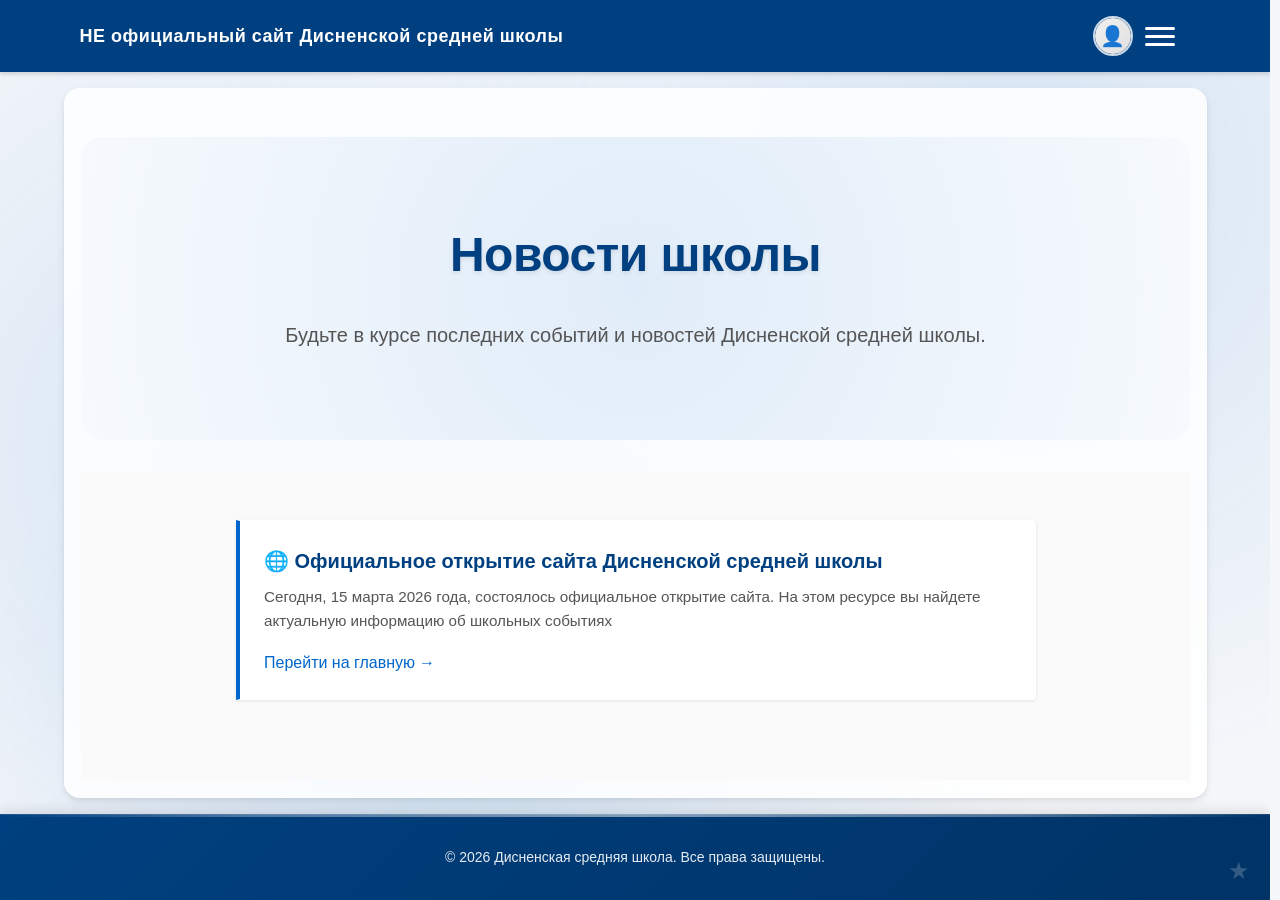
==== commit 5add5046: "Update news.html" ====
--- a/news.html
+++ b/news.html
@@ -61,7 +61,7 @@
             <div class="news-list">
                 <article class="news-item">
                     <h3>🌐 Официальное открытие сайта Дисненской средней школы</h3>
-                    <p>Сегодня, 14 марта 2026 года, состоялось официальное открытие нового сайта Дисненской средней школы. На этом ресурсе вы найдете актуальную информацию об учебном процессе, школьных событиях, новостях и достижениях наших учеников и педагогов. Сайт работает в тестовом режиме, и мы продолжаем его улучшать. Добро пожаловать!</p>
+                    <p>Сегодня, 15 марта 2026 года, состоялось официальное открытие сайта. На этом ресурсе вы найдете актуальную информацию об школьных событиях</p>
                     <a href="index.html" class="btn-link">Перейти на главную</a>
                 </article>
             </div>
@@ -77,4 +77,4 @@
 
     <script src="script.js"></script>
 </body>
-</html>+</html>
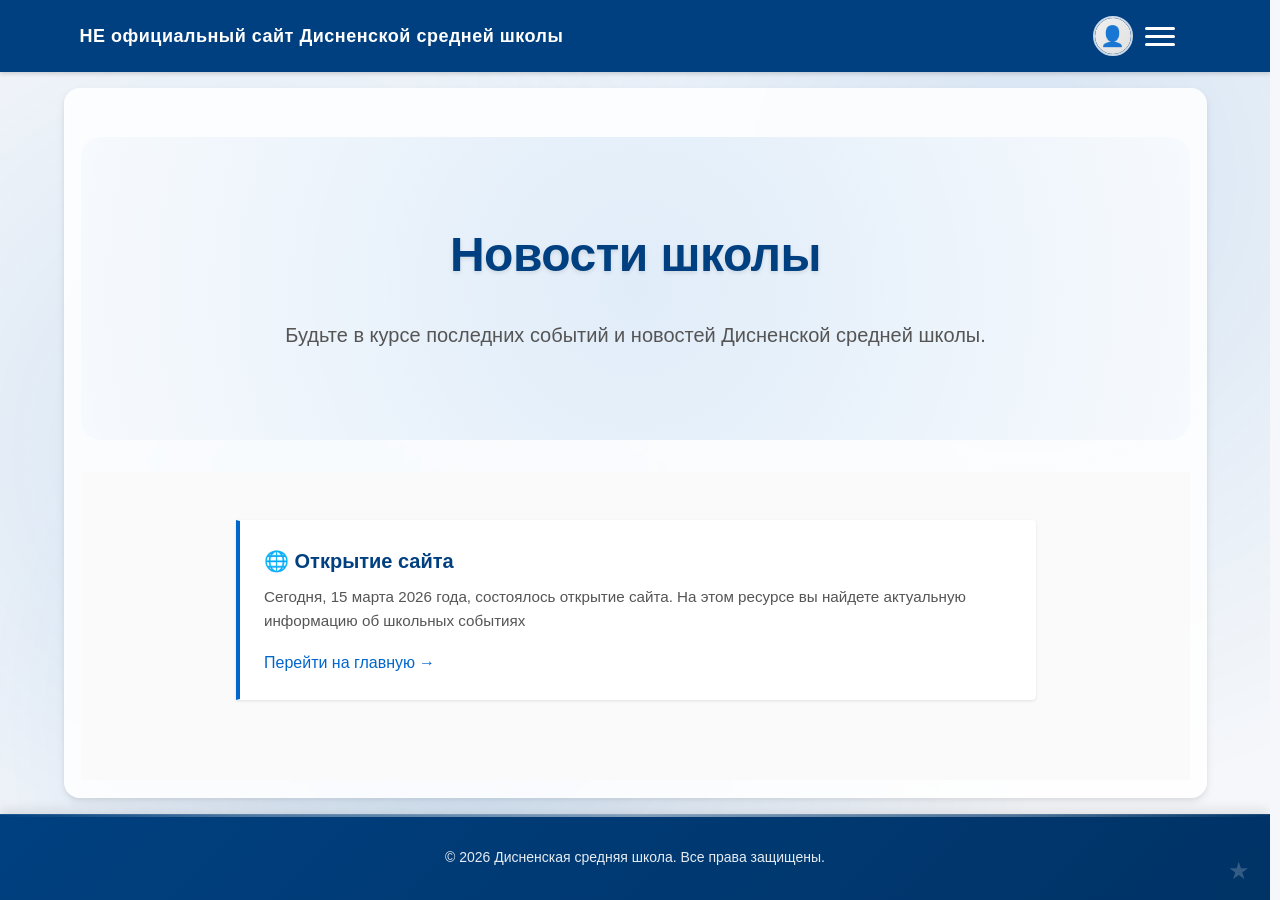
==== commit 8ade2451: "Update news.html" ====
--- a/news.html
+++ b/news.html
@@ -60,8 +60,8 @@
         <section class="news">
             <div class="news-list">
                 <article class="news-item">
-                    <h3>🌐 Официальное открытие сайта Дисненской средней школы</h3>
-                    <p>Сегодня, 15 марта 2026 года, состоялось официальное открытие сайта. На этом ресурсе вы найдете актуальную информацию об школьных событиях</p>
+                    <h3>🌐 Открытие сайта</h3>
+                    <p>Сегодня, 15 марта 2026 года, состоялось открытие сайта. На этом ресурсе вы найдете актуальную информацию об школьных событиях</p>
                     <a href="index.html" class="btn-link">Перейти на главную</a>
                 </article>
             </div>
